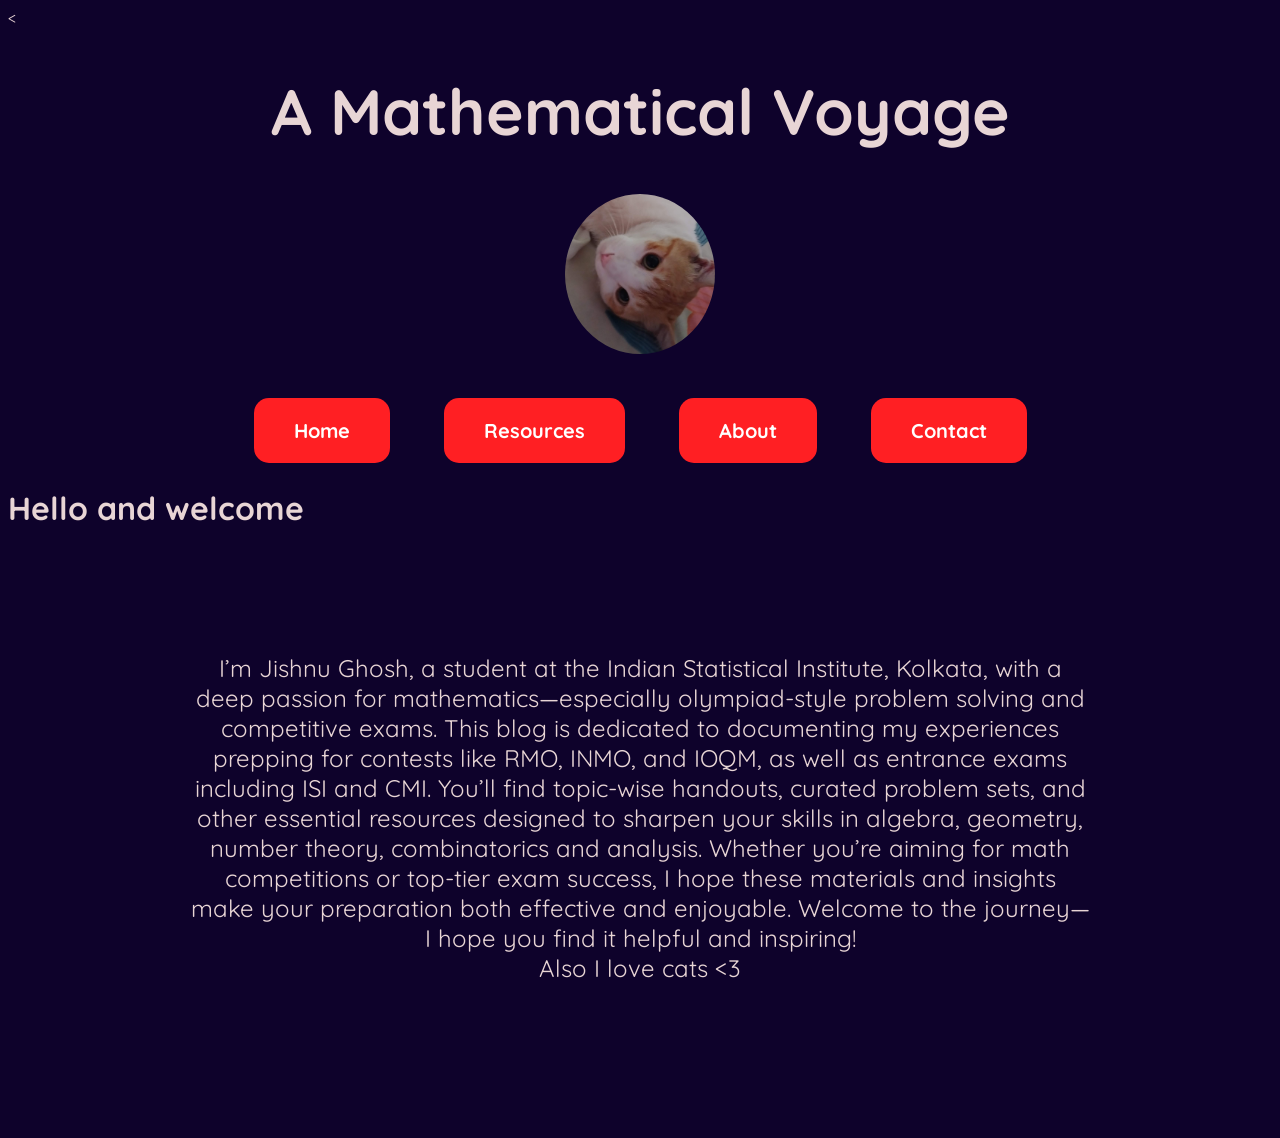
==== index.html @ a6a81995 "Add files via upload" ====
<!DOCTYPE html>
<html lang="en">
<head>
  <meta charset="UTF-8">
  <meta name="viewport" content="width=device-width, initial-scale=1">
  <<link rel="preconnect" href="https://fonts.gstatic.com">  <!-- get ready for server connection with gstatic -->
  <link href="https://fonts.googleapis.com/css2?family=Quicksand:wght@300;400;500;600;700&display=swap" rel="stylesheet"> <!-- get font styles from here -->
      <link href = "https://fonts.googleapis.com/css2?family=Outfit:wght@300;400;500;600;700&display=swap" rel = "stylesheet">
          <link href = "https://fonts.googleapis.com/css2?family=Lekton:wght@300;400;500;600;700&display=swap" rel = "stylesheet">
  <link rel="stylesheet" href="style.css"> <!-- my custom css file -->
  <title>A Mathematical Voyage</title>
</head>
<body>
  <header>
    <h1>A Mathematical Voyage</h1>
    <img src = "pussycat.jpeg" width = 150px height = 160px align = middle> 
    <br> <br> 
    <nav> 
      <a href="home.html" class = "button">Home</a> 
      <a href="resources.html" class = "button">Resources</a>
      <a href="websitetest.html" class = "button">About</a> 
      <a href="contact.html" class = "button">Contact</a>
    </nav>
  </header>
  <main>
      <h1>Hello and welcome</h1>
    	<p align = center>
        <font face = "Quicksand", size = 5> 
          I’m Jishnu Ghosh, a student at the Indian Statistical Institute, Kolkata, with a deep passion for mathematics—especially olympiad-style problem solving and competitive exams. This blog is dedicated to documenting my experiences prepping for contests like RMO, INMO, and IOQM, as well as entrance exams including ISI and CMI.

          You’ll find topic-wise handouts, curated problem sets, and other essential resources designed to sharpen your skills in algebra, geometry, number theory, combinatorics and analysis. Whether you’re aiming for math competitions or top-tier exam success, I hope these materials and insights make your preparation both effective and enjoyable. Welcome to the journey—I hope you find it helpful and inspiring! <br> Also I love cats <3 <br><br>
        </font>
        <!--img src = pussycat.jpeg height = 350 width = 300 align = middle-->
      </p>
    
  </main>
</body>
</html>
---- style.css ----
*{
  background-color: #0E022B;
}
*{
  font-family : 'Quicksand';
}
*{
  color: #E8D5D5;
}
p{
  background-color: #0E022B;
  width: 900px;
  padding: 75px;
  margin: 50px auto;
  display: flex;
  justify-content: center;  
  align-items: center; 
}
a:link {
  color: #FFFFFF;
}

/* mouse over link */
a:hover {
  color: #38C3FF;
}

/* selected link */
a:active {
  color: blue;
}
header {
  font-family : 'Outfit';
  text-align: center;
  font-size : 32px;
  font-weight : bold;
}

nav {
  font-family : 'Outfit', sans-seriff;
  display: flex;
  justify-content: center;
  gap: 50px;
}
.button {
  background-color: #FF1F23;
  border: none;
  color: white;
  padding: 20px 40px;
  text-align: center;
  text-decoration: none;
  display: inline-block;
  font-size: 20px;
  margin: 4px 2px;
  cursor: pointer;
  transition-duration: 0.4s;
  border-radius: 15px;
}
.button{box-shadow: 0 8px 16 px 0 rgba(0,0,0,0.6)}
.button:hover{box-shadow: 0 8px 16px 0 rgba(0,0,0,1.5);}
ol{
  background: #270F73;
  padding: 50px;
  margin: 0;
  list-style: none;
}
ol li {
  background: #270F73;
  font-family: 'Outfit', sans-serif;
  padding: 15px 0;
  font-size: 50px;        
  font-weight: 700;       
  color: #FF1717;
}

ol li a{
  background: #270F73;
  display: inline-block;
}
ol li ul li {
  color: white;
  font-family: 'Quicksand',sans-serif;
  font-size : 24px;
}
img{
  border-radius: 50%;
}
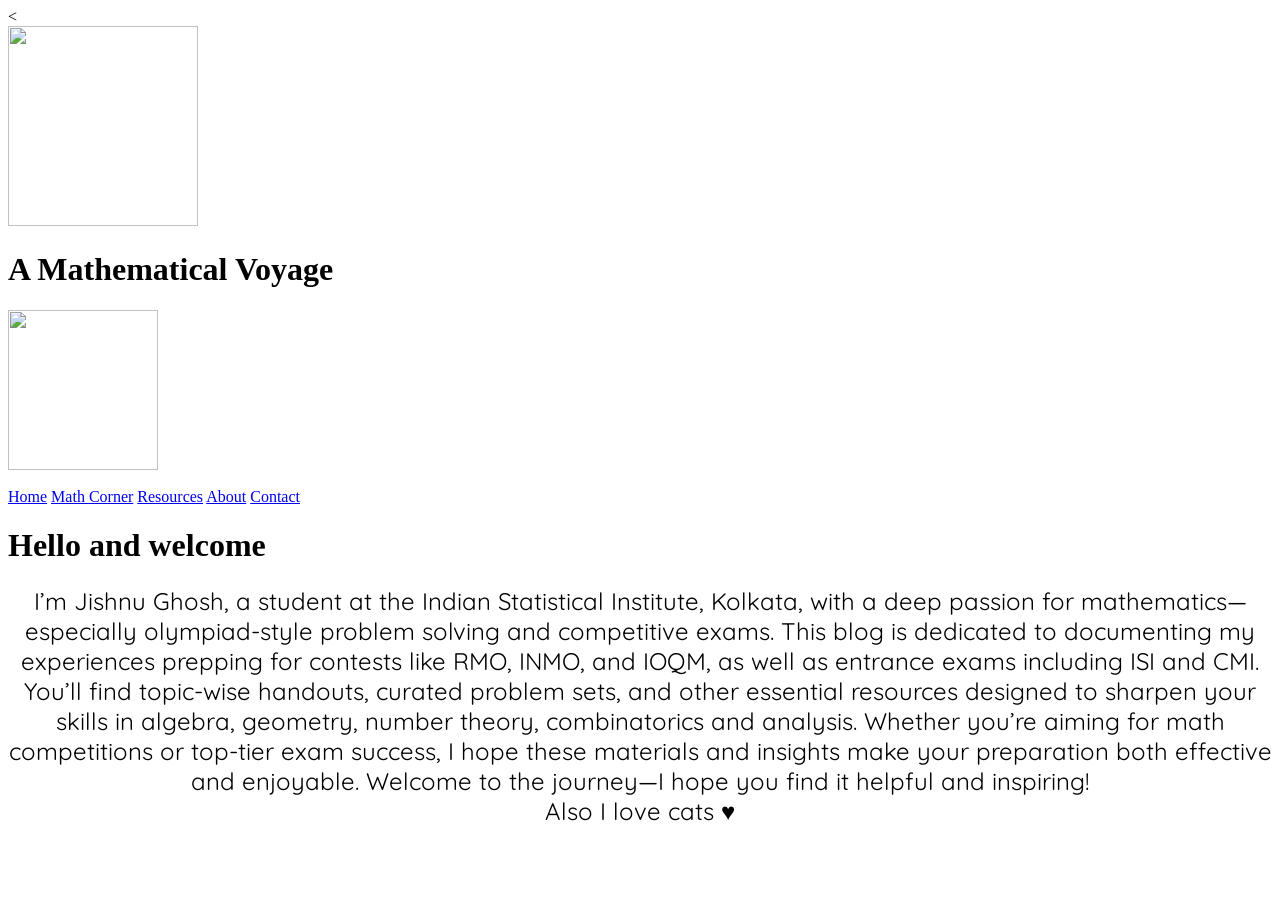
==== commit e0ae029a: "Add files via upload" ====
--- a/index.html
+++ b/index.html
@@ -9,16 +9,19 @@
           <link href = "https://fonts.googleapis.com/css2?family=Lekton:wght@300;400;500;600;700&display=swap" rel = "stylesheet">
   <link rel="stylesheet" href="style.css"> <!-- my custom css file -->
   <title>A Mathematical Voyage</title>
+    <link rel ="icon" type = 'image/x-icon' href = "pussycat.jpeg">
 </head>
 <body>
+   <div class = "cat"> <img src = "catsleep.png" width = 190px height = 200px></div>
   <header>
     <h1>A Mathematical Voyage</h1>
     <img src = "pussycat.jpeg" width = 150px height = 160px align = middle> 
     <br> <br> 
     <nav> 
-      <a href="home.html" class = "button">Home</a> 
+      <a href="index.html" class = "button">Home</a> 
+            <a href="mathcorner.html"class="button">Math Corner</a>
       <a href="resources.html" class = "button">Resources</a>
-      <a href="websitetest.html" class = "button">About</a> 
+      <a href="about.html" class = "button">About</a> 
       <a href="contact.html" class = "button">Contact</a>
     </nav>
   </header>
@@ -28,7 +31,7 @@
         <font face = "Quicksand", size = 5> 
           I’m Jishnu Ghosh, a student at the Indian Statistical Institute, Kolkata, with a deep passion for mathematics—especially olympiad-style problem solving and competitive exams. This blog is dedicated to documenting my experiences prepping for contests like RMO, INMO, and IOQM, as well as entrance exams including ISI and CMI.
 
-          You’ll find topic-wise handouts, curated problem sets, and other essential resources designed to sharpen your skills in algebra, geometry, number theory, combinatorics and analysis. Whether you’re aiming for math competitions or top-tier exam success, I hope these materials and insights make your preparation both effective and enjoyable. Welcome to the journey—I hope you find it helpful and inspiring! <br> Also I love cats <3 <br><br>
+          You’ll find topic-wise handouts, curated problem sets, and other essential resources designed to sharpen your skills in algebra, geometry, number theory, combinatorics and analysis. Whether you’re aiming for math competitions or top-tier exam success, I hope these materials and insights make your preparation both effective and enjoyable. Welcome to the journey—I hope you find it helpful and inspiring! <br> Also I love cats &hearts; <br><br>
         </font>
         <!--img src = pussycat.jpeg height = 350 width = 300 align = middle-->
       </p>
